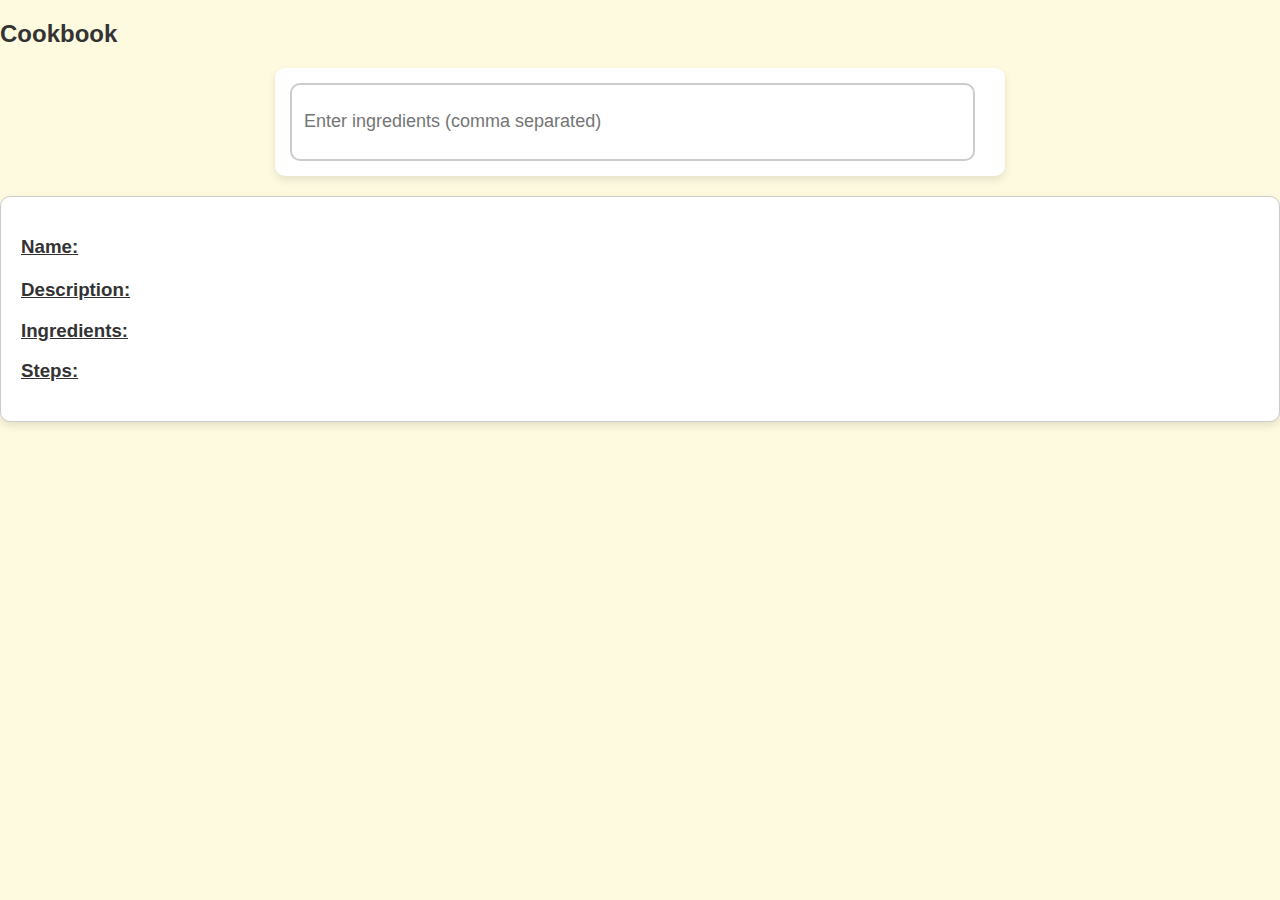
==== static_assets/Index.html @ cf92ea91 "Rename NewTest.html to Index.html" ====
<!DOCTYPE html>
<html lang="en">
<head>
    <meta charset="UTF-8">
    <title>Cookbook</title>
<link rel="stylesheet" href="Style.css"></head>
<body>
    <h2>Cookbook</h2>

    <div class="search-box">
        <div class="row">
            <input type="text" id="input-box" placeholder="Enter ingredients (comma separated)" autocomplete="off">
        </div>
    </div>

    <div class="result-box" id="result-box"></div>

    <div class="recipe-details">
        <h3><u>Name:</u></h3>
        <h4 id="name"></h4>
        <h3><u>Description:</u></h3>
        <p id="description"></p>
        <h3><u>Ingredients:</u></h3>
        <ul id="ingredients"></ul>
        <h3><u>Steps:</u></h3>
        <p id="steps"></p>
    </div>

<script type="text/javascript" src="scriptCOPY.js"></script></body>
</html>
---- static_assets/Style.css ----
/* General Styles */
body {
    font-family: 'Arial', sans-serif;
    margin: 0;
    padding: 0;
    background: #fefae0;
    color: #333;
}

/* Splash Screen Styles */
.splash-screen {
    display: flex;
    flex-direction: column;
    justify-content: center;
    align-items: center;
    height: 100vh;
    background: #fefae0; /* Light beige background */
    text-align: center;
    color: #d56a4f; /* Terracotta red color for text */
    font-family: 'Didot', serif; /* Elegant font for splash screen */
}

.splash-screen h1 {
    font-size: 48px; /* Larger font size for title */
    margin-bottom: 20px;
}

.splash-screen .book-icon {
    font-size: 120px; /* Larger book icon */
    color: #d56a4f; /* Terracotta red color */
    margin-bottom: 20px;
}

.splash-screen .go-button {
    font-size: 24px; /* Larger font size for button text */
    padding: 10px 20px;
    color: #fff;
    background-color: #d56a4f; /* Terracotta red button background */
    border: none;
    border-radius: 5px;
    cursor: pointer;
    transition: background-color 0.3s ease;
}

.splash-screen .go-button:hover {
    background-color: #b74a3b; /* Darker terracotta red on hover */
}

/* Main Content Styles */
.container {
    display: none; /* Hidden initially */
    margin: 30px;
    background: #fff1e6; /* Light background for the content box */
    min-height: 100vh; /* Full viewport height */
    padding: 20px;
    border-radius: 10px; /* Rounded corners */
    box-shadow: 0 4px 8px rgba(0, 0, 0, 0.1); /* Subtle shadow */
}

/* Style for the background color of the main content area */
.main-content-bg {
    background: #e0cfc4; /* Slightly darker beige than the content box */
    padding: 30px; /* Add padding to ensure contrast */
}

/* Centered title */
.centered {
    text-align: center;
    color: #004d40; /* Muted teal color */
    margin-bottom: 20px;
    font-size: 36px;
    font-weight: bold;
}

/* Style for the search box container */
.search-box {
    width: 700px;
    background: #fff; /* Light background for the search box */
    margin: 20px auto;
    border-radius: 10px;
    padding: 15px;
    box-shadow: 0 4px 8px rgba(0, 0, 0, 0.1);
    position: relative;
}

/* Style for row elements to align items horizontally */
.row {
    display: flex;
    align-items: center;
}

/* Style for the input text field */
input[type="text"] {
    flex: 1;
    height: 50px;
    padding: 12px;
    margin-right: 15px;
    font-size: 18px;
    border: 2px solid #ccc;
    border-radius: 10px;
    transition: border-color 0.3s ease;
}

input[type="text"]:focus {
    border-color: #004d40; /* Muted teal border on focus */
    outline: none;
}

/* Style for the result box container */
.result-box {
    margin-top: 20px;
    border: 1px solid #ccc;
    padding: 15px;
    border-radius: 10px;
    background-color: #fff; /* Light background for the result box */
    box-shadow: 0 4px 8px rgba(0, 0, 0, 0.1);
    display: none; /* Hidden by default, shown when there are results */
}

/* Style for individual list items in the result box */
.result-box li {
    cursor: pointer;
    padding: 10px;
    margin: 5px 0;
    border: 1px solid #ddd;
    border-radius: 5px;
    transition: background-color 0.3s ease, transform 0.2s ease;
    display: flex;
    align-items: center; /* Align items vertically */
}

.result-box li::before {
    content: '\f5d1'; /* Font Awesome icon for food */
    font-family: 'Font Awesome 5 Free';
    font-weight: 900;
    margin-right: 10px;
}

.result-box li:hover {
    background-color: #f5f5f5;
    transform: scale(1.02);
}

/* Style for recipe details section */
.recipe-details {
    margin-top: 20px;
    border: 1px solid #ccc;
    padding: 20px;
    border-radius: 10px;
    background-color: #fff;
    box-shadow: 0 4px 8px rgba(0, 0, 0, 0.1);
}

/* Style for recipe ingredient list items */
.recipe-details ul {
    list-style-type: disc;
    padding-left: 20px;
}

.recipe-details ul li {
    margin-bottom: 5px;
}

/* Additional styling for better presentation */
.recipe-details h2 {
    color: #004d40; /* Muted teal color for headings */
    font-size: 28px; /* Larger font size */
    margin-bottom: 15px;
}

.recipe-details p {
    font-size: 18px;
    line-height: 1.6;
}
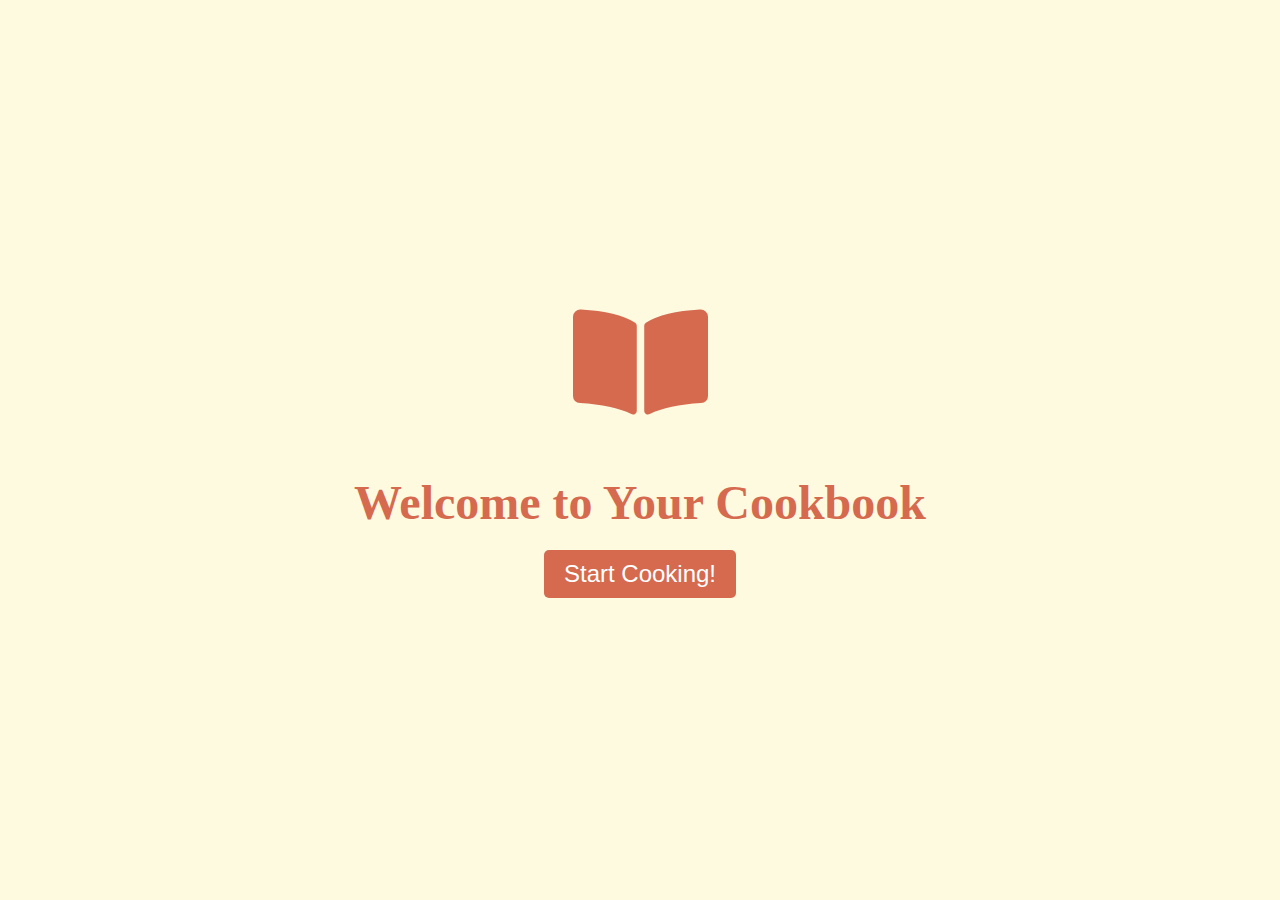
==== commit 7f619563: "Added splash screen" ====
--- a/static_assets/Index.html
+++ b/static_assets/Index.html
@@ -3,28 +3,41 @@
 <head>
     <meta charset="UTF-8">
     <title>Cookbook</title>
-<link rel="stylesheet" href="Style.css"></head>
+    <link rel="stylesheet" href="Style.css">
+    <link rel="stylesheet" href="https://cdnjs.cloudflare.com/ajax/libs/font-awesome/5.15.2/css/all.min.css" />
+</head>
 <body>
-    <h2>Cookbook</h2>
+    <!-- Splash Screen -->
+    <div class="splash-screen">
+        <i class="fas fa-book-open book-icon"></i>
+        <h1 class="welcome-message">Welcome to Your Cookbook</h1>
+        <button class="go-button">Start Cooking!</button>
+    </div>
 
-    <div class="search-box">
-        <div class="row">
-            <input type="text" id="input-box" placeholder="Enter ingredients (comma separated)" autocomplete="off">
+    <!-- Main Content -->
+    <div class="container">
+        <h2 class="centered">Cookbook</h2>
+
+        <div class="search-box">
+            <div class="row">
+                <input type="text" id="input-box" placeholder="Enter ingredients (comma separated)" autocomplete="off">
+            </div>
+        </div>
+
+        <div class="result-box" id="result-box"></div>
+
+        <div class="recipe-details">
+            <h3><u>Name:</u></h3>
+            <h4 id="name"></h4>
+            <h3><u>Description:</u></h3>
+            <p id="description"></p>
+            <h3><u>Ingredients:</u></h3>
+            <ul id="ingredients"></ul>
+            <h3><u>Steps:</u></h3>
+            <p id="steps"></p>
         </div>
     </div>
 
-    <div class="result-box" id="result-box"></div>
-
-    <div class="recipe-details">
-        <h3><u>Name:</u></h3>
-        <h4 id="name"></h4>
-        <h3><u>Description:</u></h3>
-        <p id="description"></p>
-        <h3><u>Ingredients:</u></h3>
-        <ul id="ingredients"></ul>
-        <h3><u>Steps:</u></h3>
-        <p id="steps"></p>
-    </div>
-
-<script type="text/javascript" src="scriptCOPY.js"></script></body>
+    <script type="text/javascript" src="script.js"></script>
+</body>
 </html>
